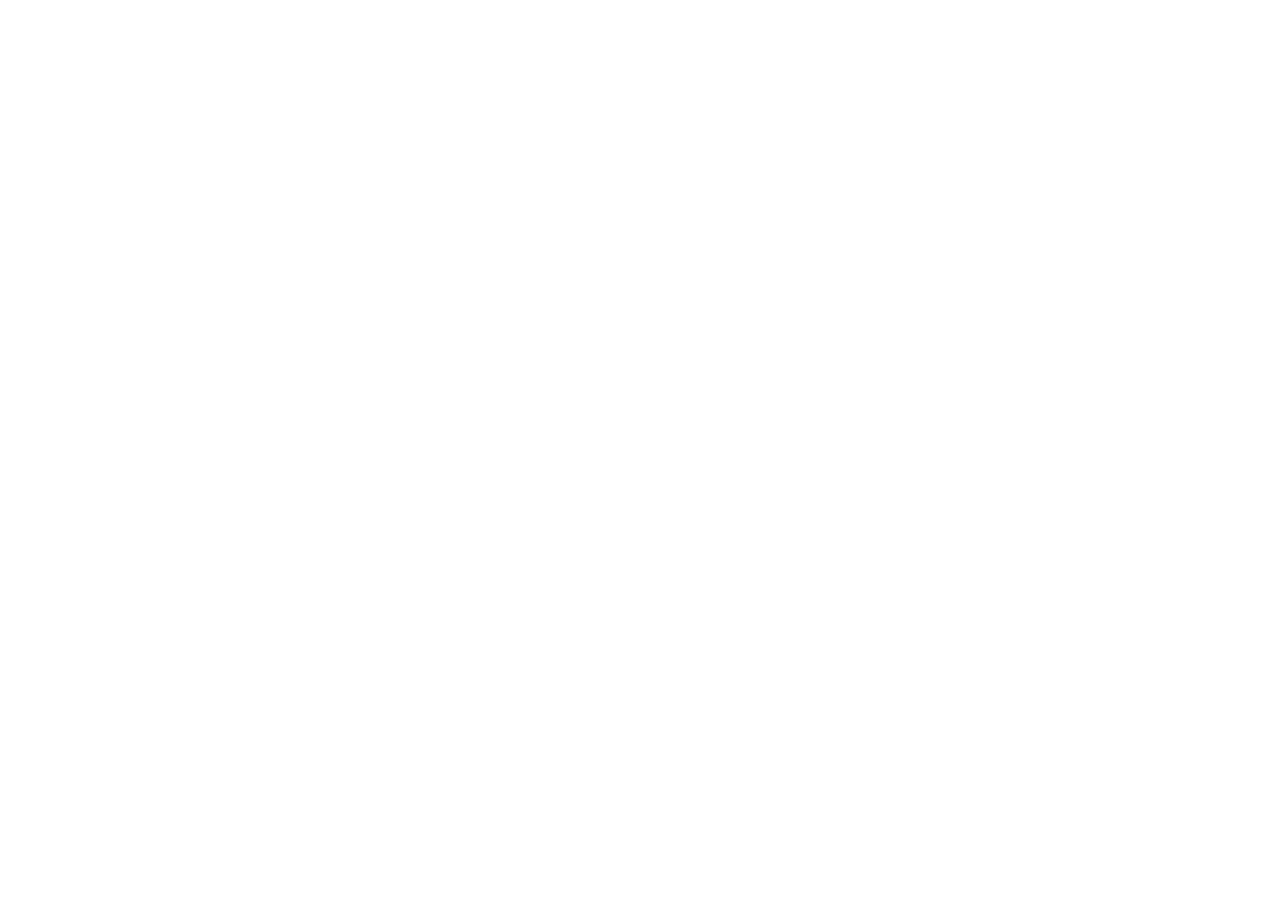
==== index.html @ c004a76e "init" ====
<!DOCTYPE html>
<html lang="en">
<head>
    <meta charset="UTF-8">
    <meta name="viewport" content="width=device-width, initial-scale=1.0">
    <title>Document</title>
</head>
<body>
    
</body>
</html>
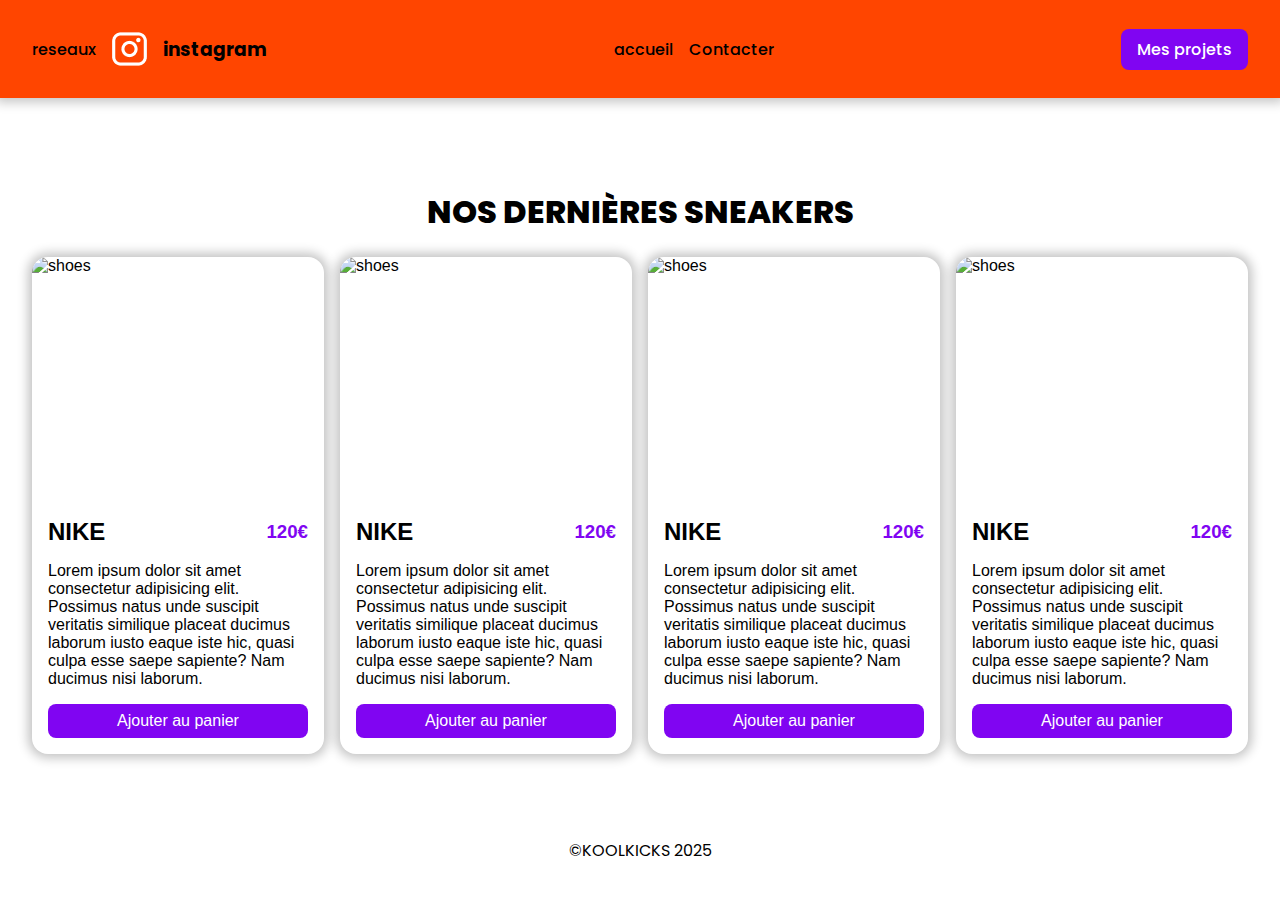
==== commit 3b73f12b: "ff" ====
--- a/index.html
+++ b/index.html
@@ -1,11 +1,94 @@
 <!DOCTYPE html>
-<html lang="en">
-<head>
-    <meta charset="UTF-8">
+<html lang="fr">
+  <head>
+    <meta charset="utf-8" />
+    <title>KOOLSKICKS le meilleur magasin de snearkers !</title>
     <meta name="viewport" content="width=device-width, initial-scale=1.0">
-    <title>Document</title>
-</head>
-<body>
-    
-</body>
+    <link rel="stylesheet" href="style.css"/>
+  </head>
+  <body>
+    <nav>
+      <a id="logo" class="lien" href="">
+        <p>reseaux</p>
+        <img src="assets/icons/insta.png" alt="logo">
+        <h3>instagram</h3>
+      </a>
+
+      <ul>
+        <li>
+          <a class="lien" href="#">accueil</a>
+        </li>
+        
+        <li>
+          <a class="lien" href="#">Contacter</a>
+        </li>
+
+      </ul>
+
+      <div class="boutons-container">
+        <a class="bouton primaire" href="#">Mes projets</a>
+      </div>
+    </nav>
+     <main>
+      <h1>Nos dernières sneakers</h1>
+      <div class="cartes-container">
+        <article class="carte">
+          <img src="assets/shoes-1.jpg" alt="shoes">
+          <div class="carte-info">
+            <div class="prix">
+              <h2>NIKE</h2>
+              <h3>120€</h3>
+            </div>
+            <p>
+              Lorem ipsum dolor sit amet consectetur adipisicing elit. Possimus natus unde suscipit veritatis similique placeat ducimus laborum iusto eaque iste hic, quasi culpa esse saepe sapiente? Nam ducimus nisi laborum.
+            </p>
+            <a class="bouton primaire" href="">Ajouter au panier</a>
+          </div>
+        </article>
+        <article class="carte">
+          <img src="assets/shoes-2.jpg" alt="shoes">
+          <div class="carte-info">
+            <div class="prix">
+              <h2>NIKE</h2>
+              <h3>120€</h3>
+            </div>
+            <p>
+              Lorem ipsum dolor sit amet consectetur adipisicing elit. Possimus natus unde suscipit veritatis similique placeat ducimus laborum iusto eaque iste hic, quasi culpa esse saepe sapiente? Nam ducimus nisi laborum.
+            </p>
+            <a class="bouton primaire" href="">Ajouter au panier</a>
+          </div>
+        </article>
+        <article class="carte">
+          <img src="assets/shoes-3.jpg" alt="shoes">
+          <div class="carte-info">
+            <div class="prix">
+              <h2>NIKE</h2>
+              <h3>120€</h3>
+            </div>
+            <p>
+              Lorem ipsum dolor sit amet consectetur adipisicing elit. Possimus natus unde suscipit veritatis similique placeat ducimus laborum iusto eaque iste hic, quasi culpa esse saepe sapiente? Nam ducimus nisi laborum.
+            </p>
+            <a class="bouton primaire" href="">Ajouter au panier</a>
+          </div>
+        </article>
+        <article class="carte">
+          <img src="assets/shoes-4.jpg" alt="shoes">
+          <div class="carte-info">
+            <div class="prix">
+              <h2>NIKE</h2>
+              <h3>120€</h3>
+            </div>
+            <p>
+              Lorem ipsum dolor sit amet consectetur adipisicing elit. Possimus natus unde suscipit veritatis similique placeat ducimus laborum iusto eaque iste hic, quasi culpa esse saepe sapiente? Nam ducimus nisi laborum.
+            </p>
+            <a class="bouton primaire" href="">Ajouter au panier</a>
+          </div>
+        </article>
+      </div>
+     </main>
+     <footer>
+      <p>©KOOLKICKS 2025</p>
+     </footer>
+
+  </body>
 </html>--- a/style.css
+++ b/style.css
@@ -0,0 +1,172 @@
+/* importation de la police 'Poppins' de Google Font */
+@import url('https://fonts.googleapis.com/css2?family=Poppins:wght@100;400;500;600;700;900&display=swap');
+
+html, body{
+   font-family: 'Poppins', sans-serif;
+}
+
+body{
+   margin: 0;
+}
+
+nav{
+    background: orangered;
+   display: flex;
+   justify-content: space-between;
+   align-items: center;
+   padding: 16px 32px;
+   -webkit-box-shadow: 0px 0px 11px 4px rgba(0,0,0,0.24); 
+   box-shadow: 0px 0px 11px 4px rgba(0,0,0,0.24);
+}
+
+nav ul{
+   display: flex;
+   gap: 16px;
+   list-style: none;
+   padding: 0;
+   margin: 0;
+}
+
+#logo{
+
+   display: flex;
+   gap: 16px;
+   align-items: center;
+}
+#logo:hover{
+    color: blue;
+
+}
+
+.boutons-container{
+   display: flex;
+   align-items: center;
+   gap: 16px;
+}
+
+
+main{
+   display: flex;
+   flex-direction: column;
+   align-items: center;
+   justify-content: center;
+   padding: 68px 32px;
+} 
+
+.bouton{
+   display: flex;
+   align-items: center;
+   justify-content: center;
+   border-radius: 8px;
+   text-decoration: none;
+   padding: 8px 16px;
+   /* width: fit-content; */
+   height: fit-content;
+   font-weight: 500;
+   transition: all .3s ease-in-out;
+}
+
+.bouton.primaire{
+   background: #8005F2;
+   color: white;
+}
+
+.bouton.primaire:hover{
+   background: #c38ff5;
+}
+
+.bouton.secondaire{
+   background: transparent;
+   color: #8005F2;
+   border: 2px solid #8005F2;
+}
+
+.bouton.secondaire:hover{
+   border: 2px solid #c38ff5;
+   color: #c38ff5;;
+}
+
+/* Avatar */
+
+.avatar{
+   width: 80px;
+   height: 80px;
+   border-radius: 100%;
+   border: 2px solid black;
+   object-fit: cover;
+}
+
+/* Lien */
+
+.lien{
+   color: black;
+   text-decoration: none;
+   font-weight: 500;
+   transition: all .3s ease-in-out;
+}
+
+.lien:hover{
+   color: #8005F2;
+}
+
+/* CARTE */
+.carte{
+   display: flex;
+   background: white;
+   color: black;
+   flex-direction: column;
+   align-items: center;
+   font-family: sans-serif;
+   /* text-transform: uppercase; */
+   gap: 5px;
+   border-radius: 16px;
+   overflow: hidden;
+   -webkit-box-shadow: 0px 0px 11px 4px rgba(0,0,0,0.24); 
+   box-shadow: 0px 0px 11px 4px rgba(0,0,0,0.24);
+   /* padding: 16px; */
+   transition: all 1s ease-in-out;
+   width: 30%;
+}
+
+.carte img{
+   width: 100%;
+   height: 240px;
+   object-fit: cover;
+}
+
+.carte:hover{
+   transform: scale(1.1);
+}
+
+.carte-info{
+   padding: 16px;
+}
+
+.prix{
+   display: flex;
+   align-items: center;
+   justify-content: space-between;
+}
+.prix h3, .prix h2 {
+   margin: 0;
+}
+
+.prix h3{
+   color: #8005F2;
+}
+
+.cartes-container{
+   display: flex;
+   gap: 16px;
+}
+
+main h1{
+   text-transform: uppercase;
+   font-weight: 800;
+}
+
+footer{
+   display: flex;
+   align-items: center;
+   justify-content: center;
+}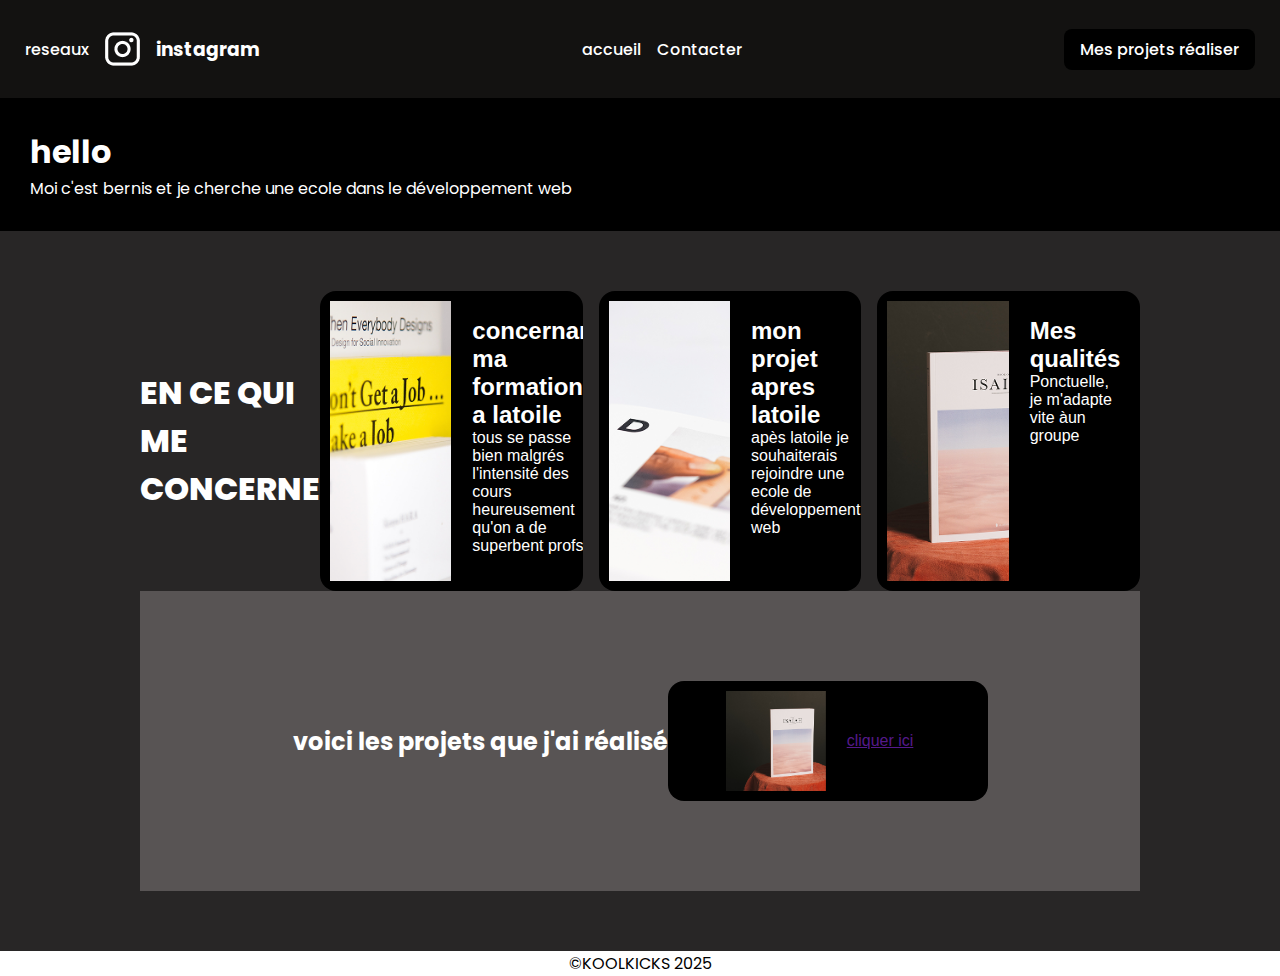
==== commit 50178b97: "h" ====
--- a/index.html
+++ b/index.html
@@ -26,66 +26,75 @@
       </ul>
 
       <div class="boutons-container">
-        <a class="bouton primaire" href="#">Mes projets</a>
+        <a class="bouton primaire" href="#">Mes projets réaliser</a>
       </div>
     </nav>
+    <header>
+  <h1>hello</h1>
+
+  <p>Moi c'est bernis et je cherche une ecole dans le développement web</p>
+
+    </header>
+
      <main>
-      <h1>Nos dernières sneakers</h1>
-      <div class="cartes-container">
-        <article class="carte">
-          <img src="assets/shoes-1.jpg" alt="shoes">
+      <section>
+        <h1>en ce qui me concerne</h1>
+        <div class="cartes-container">
+          <article class="carte">
+            <img src="assets/images/Image-5.png" alt="shoes">
+            <div class="carte-info">
+              <div class="prix">
+                <h2>concernant ma formation a latoile</h2>
+              </div>
+              <p>
+               tous se passe bien malgrés l'intensité des cours heureusement qu'on a de superbent profs
+              </p>
+              
+            </div>
+          </article>
+          <article class="carte">
+            <img src="assets/images/Image-2.png" alt="shoes">
+            <div class="carte-info">
+              <div class="prix">
+  
+                <h2>mon projet apres latoile</h2>
+          
+              </div>
+              <p>
+                  apès latoile je souhaiterais rejoindre une ecole de développement web
+              </p>
+              
+            </div>
+          </article>
+          <article class="carte">
+            <img src="assets/images/Image-3.png" alt="image">
+            <div class="carte-info">
+              <div class="prix">
+                <h2>Mes qualités</h2>
+              
+              </div>
+              <p>
+                  Ponctuelle, je m'adapte vite àun groupe
+              </p>
+            </article>
+        </div>
+      </section>
+   
+      <section class="mes-projets">
+        <h2>voici les projets que j'ai réalisé</h2>
+        <article class="card">
+          <img src="assets/images/Image-3.png" alt="image">
           <div class="carte-info">
-            <div class="prix">
-              <h2>NIKE</h2>
-              <h3>120€</h3>
+            <a class="" href="">cliquer ici</a>
+            <div class="info">
             </div>
-            <p>
-              Lorem ipsum dolor sit amet consectetur adipisicing elit. Possimus natus unde suscipit veritatis similique placeat ducimus laborum iusto eaque iste hic, quasi culpa esse saepe sapiente? Nam ducimus nisi laborum.
-            </p>
-            <a class="bouton primaire" href="">Ajouter au panier</a>
           </div>
         </article>
-        <article class="carte">
-          <img src="assets/shoes-2.jpg" alt="shoes">
-          <div class="carte-info">
-            <div class="prix">
-              <h2>NIKE</h2>
-              <h3>120€</h3>
-            </div>
-            <p>
-              Lorem ipsum dolor sit amet consectetur adipisicing elit. Possimus natus unde suscipit veritatis similique placeat ducimus laborum iusto eaque iste hic, quasi culpa esse saepe sapiente? Nam ducimus nisi laborum.
-            </p>
-            <a class="bouton primaire" href="">Ajouter au panier</a>
-          </div>
-        </article>
-        <article class="carte">
-          <img src="assets/shoes-3.jpg" alt="shoes">
-          <div class="carte-info">
-            <div class="prix">
-              <h2>NIKE</h2>
-              <h3>120€</h3>
-            </div>
-            <p>
-              Lorem ipsum dolor sit amet consectetur adipisicing elit. Possimus natus unde suscipit veritatis similique placeat ducimus laborum iusto eaque iste hic, quasi culpa esse saepe sapiente? Nam ducimus nisi laborum.
-            </p>
-            <a class="bouton primaire" href="">Ajouter au panier</a>
-          </div>
-        </article>
-        <article class="carte">
-          <img src="assets/shoes-4.jpg" alt="shoes">
-          <div class="carte-info">
-            <div class="prix">
-              <h2>NIKE</h2>
-              <h3>120€</h3>
-            </div>
-            <p>
-              Lorem ipsum dolor sit amet consectetur adipisicing elit. Possimus natus unde suscipit veritatis similique placeat ducimus laborum iusto eaque iste hic, quasi culpa esse saepe sapiente? Nam ducimus nisi laborum.
-            </p>
-            <a class="bouton primaire" href="">Ajouter au panier</a>
-          </div>
-        </article>
-      </div>
+           
+      </section>
+
      </main>
+
      <footer>
       <p>©KOOLKICKS 2025</p>
      </footer>
--- a/style.css
+++ b/style.css
@@ -5,16 +5,16 @@
    font-family: 'Poppins', sans-serif;
 }
 
-body{
+body, h1, header ,main ,p{
    margin: 0;
 }
 
 nav{
-    background: orangered;
+    background: rgb(19, 18, 17);
    display: flex;
    justify-content: space-between;
    align-items: center;
-   padding: 16px 32px;
+   padding: 16px 25px;
    -webkit-box-shadow: 0px 0px 11px 4px rgba(0,0,0,0.24); 
    box-shadow: 0px 0px 11px 4px rgba(0,0,0,0.24);
 }
@@ -25,6 +25,7 @@
    list-style: none;
    padding: 0;
    margin: 0;
+   color: white;
 }
 
 #logo{
@@ -35,7 +36,6 @@
 }
 #logo:hover{
     color: blue;
-
 }
 
 .boutons-container{
@@ -44,13 +44,21 @@
    gap: 16px;
 }
 
+header {
+    background: #000000;
+    color: white;
+    padding: 30px;
+
+}
 
 main{
    display: flex;
    flex-direction: column;
    align-items: center;
    justify-content: center;
-   padding: 68px 32px;
+   padding: 60px 20px;
+   background: #282626;
+   color: white;
 } 
 
 .bouton{
@@ -63,21 +71,27 @@
    /* width: fit-content; */
    height: fit-content;
    font-weight: 500;
-   transition: all .3s ease-in-out;
+
 }
 
 .bouton.primaire{
-   background: #8005F2;
+   background: #000000;
    color: white;
 }
 
 .bouton.primaire:hover{
    background: #c38ff5;
-}
-
+   color: white;
+}
+
+
+
+.card:hover{
+   transform: scale(1.1);
+}
 .bouton.secondaire{
    background: transparent;
-   color: #8005F2;
+   color: #e6dede;
    border: 2px solid #8005F2;
 }
 
@@ -88,55 +102,63 @@
 
 /* Avatar */
 
-.avatar{
-   width: 80px;
-   height: 80px;
-   border-radius: 100%;
-   border: 2px solid black;
-   object-fit: cover;
-}
 
 /* Lien */
 
 .lien{
-   color: black;
+   color: rgb(255, 255, 255);
    text-decoration: none;
    font-weight: 500;
    transition: all .3s ease-in-out;
+   
+}
+
+section{
+   display: flex;
+   justify-content: center;
+   align-items: center;
+   width: 1000px;
+   height: 300px;
 }
 
 .lien:hover{
-   color: #8005F2;
+   color: #f6f1fa;
+}
+
+.card img{
+   width: 100px;
+   height: 100px;
+}
+.card h2:hover{
+   color: yellow;
 }
 
 /* CARTE */
-.carte{
-   display: flex;
-   background: white;
-   color: black;
-   flex-direction: column;
-   align-items: center;
+.carte , .card{
+   color: white;
+   display: flex;
+   justify-content: space-between;
+
    font-family: sans-serif;
    /* text-transform: uppercase; */
    gap: 5px;
-   border-radius: 16px;
    overflow: hidden;
-   -webkit-box-shadow: 0px 0px 11px 4px rgba(0,0,0,0.24); 
-   box-shadow: 0px 0px 11px 4px rgba(0,0,0,0.24);
+   /* -webkit-box-shadow: 0px 0px 11px 4px rgba(0,0,0,0.24); 
+   box-shadow: 0px 0px 11px 4px rgba(0,0,0,0.24); */
    /* padding: 16px; */
    transition: all 1s ease-in-out;
    width: 30%;
+   border-radius: 16px;
+   background: #000000;
+   padding: 10px;
 }
 
 .carte img{
-   width: 100%;
-   height: 240px;
+   width: 50%;
    object-fit: cover;
-}
-
-.carte:hover{
-   transform: scale(1.1);
-}
+
+}
+
 
 .carte-info{
    padding: 16px;
@@ -158,6 +180,7 @@
 .cartes-container{
    display: flex;
    gap: 16px;
+   height: 300px;
 }
 
 main h1{
@@ -165,6 +188,26 @@
    font-weight: 800;
 }
 
+.card{
+   display: flex;
+   justify-content: center;
+ align-items: center;
+}
+
+.mes-projets{
+background: #585454;
+}
+
+   .mes-projets h1{
+      display: flex;
+      justify-content: center;
+      background: #171515;
+      color: white;
+      height: 50px;
+   }
+ 
+   
+
 footer{
    display: flex;
    align-items: center;
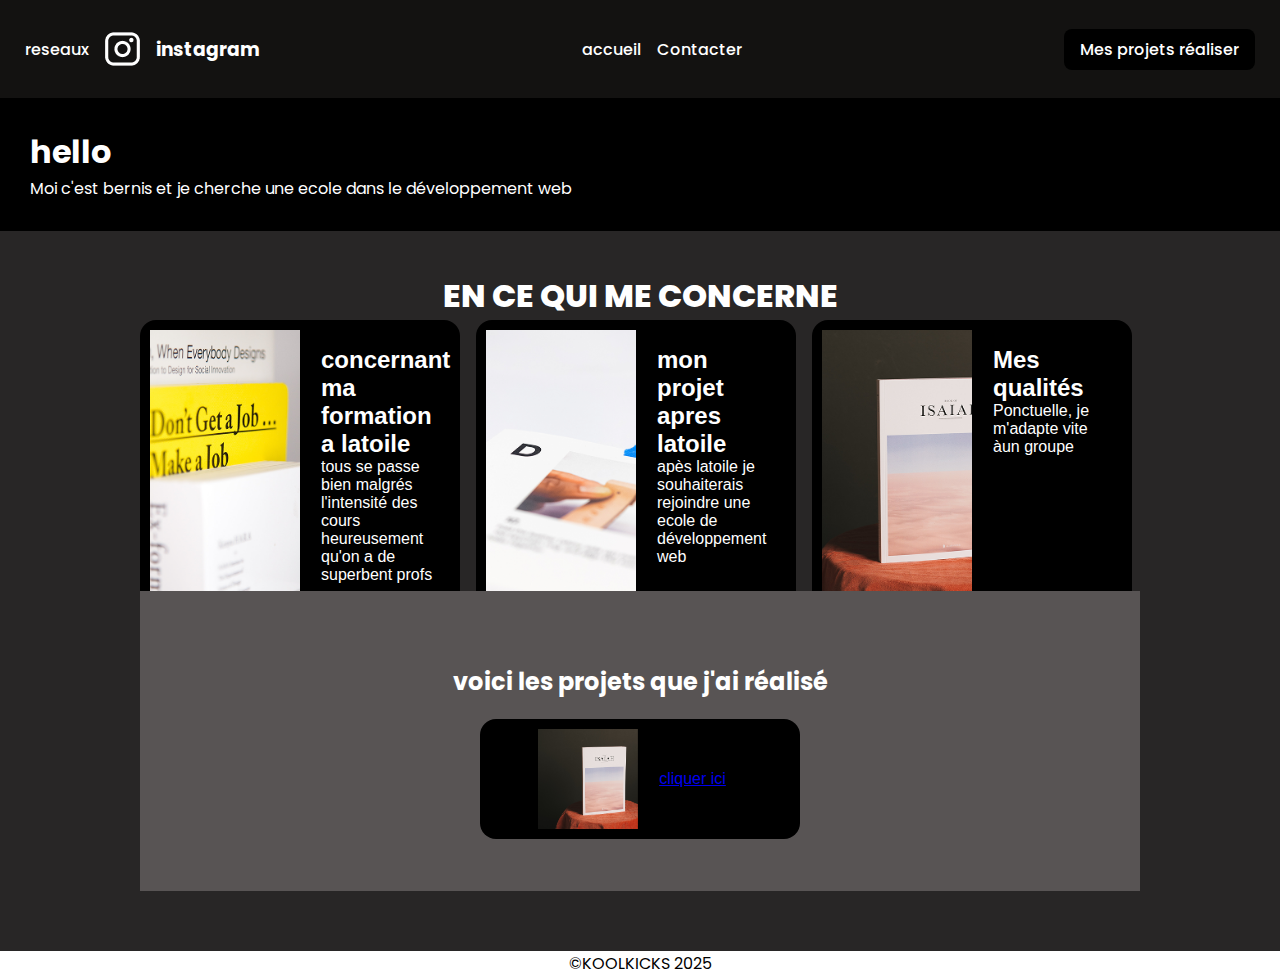
==== commit 73fa67a7: "album" ====
--- a/index.html
+++ b/index.html
@@ -37,7 +37,7 @@
     </header>
 
      <main>
-      <section>
+      <section id="a-propos">
         <h1>en ce qui me concerne</h1>
         <div class="cartes-container">
           <article class="carte">
@@ -85,7 +85,7 @@
         <article class="card">
           <img src="assets/images/Image-3.png" alt="image">
           <div class="carte-info">
-            <a class="" href="">cliquer ici</a>
+            <a class="" href="album">cliquer ici</a>
             <div class="info">
             </div>
           </div>
--- a/style.css
+++ b/style.css
@@ -194,8 +194,15 @@
  align-items: center;
 }
 
+#a-propos{
+   display: flex;
+   flex-direction: column;
+}
+
 .mes-projets{
 background: #585454;
+ display: flex;
+ flex-direction: column;
 }
 
    .mes-projets h1{
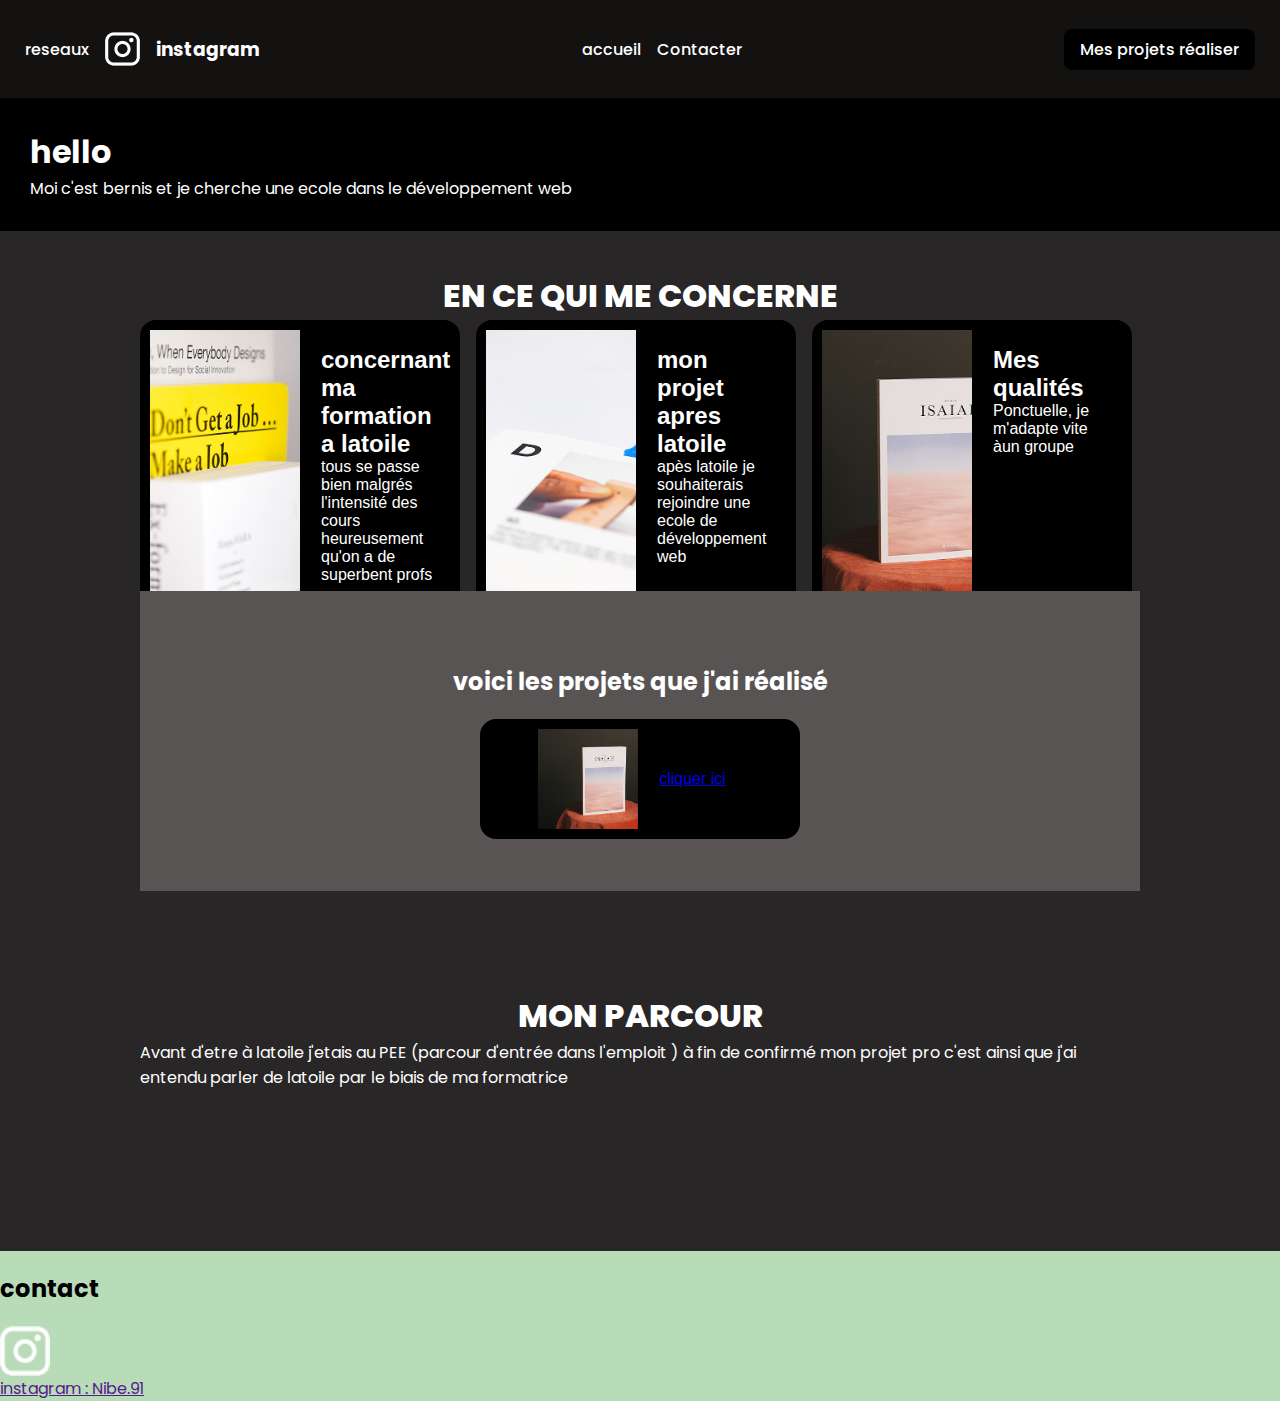
==== commit 32d84bd2: "reglage" ====
--- a/index.html
+++ b/index.html
@@ -85,7 +85,7 @@
         <article class="card">
           <img src="assets/images/Image-3.png" alt="image">
           <div class="carte-info">
-            <a class="" href="album">cliquer ici</a>
+            <a class="projets-realiser" href="album">cliquer ici</a>
             <div class="info">
             </div>
           </div>
@@ -93,10 +93,22 @@
            
       </section>
 
+      <section class="mon-parcour">
+     
+        <h1>mon parcour</h1>
+         
+        <p>Avant d'etre à latoile j'etais au PEE (parcour d'entrée dans l'emploit ) 
+          à fin de confirmé mon projet pro c'est ainsi que j'ai entendu
+        parler de latoile par le biais de ma formatrice </p>
+      </section>
+
      </main>
 
      <footer>
-      <p>©KOOLKICKS 2025</p>
+      <h2>contact</h2>
+      <img src="assets/icons/insta.png" alt="logo">
+
+      <p><a href="">instagram : Nibe.91</a></p>
      </footer>
 
   </body>
--- a/style.css
+++ b/style.css
@@ -122,14 +122,14 @@
 }
 
 .lien:hover{
-   color: #f6f1fa;
+   color:blue
 }
 
 .card img{
    width: 100px;
    height: 100px;
 }
-.card h2:hover{
+.projets-realiser:hover{
    color: yellow;
 }
 
@@ -194,6 +194,10 @@
  align-items: center;
 }
 
+footer{
+   background: rgba(67, 159, 67, 0.377);
+}
+
 #a-propos{
    display: flex;
    flex-direction: column;
@@ -203,6 +207,11 @@
 background: #585454;
  display: flex;
  flex-direction: column;
+}
+
+.mon-parcour {
+display: flex;
+flex-direction: column;
 }
 
    .mes-projets h1{
@@ -213,10 +222,13 @@
       height: 50px;
    }
  
-   
+   footer img{
+height: 50px;
+width: 50px;
+   }
 
 footer{
    display: flex;
-   align-items: center;
-   justify-content: center;
+   justify-content: center;
+   flex-direction: column;
 }